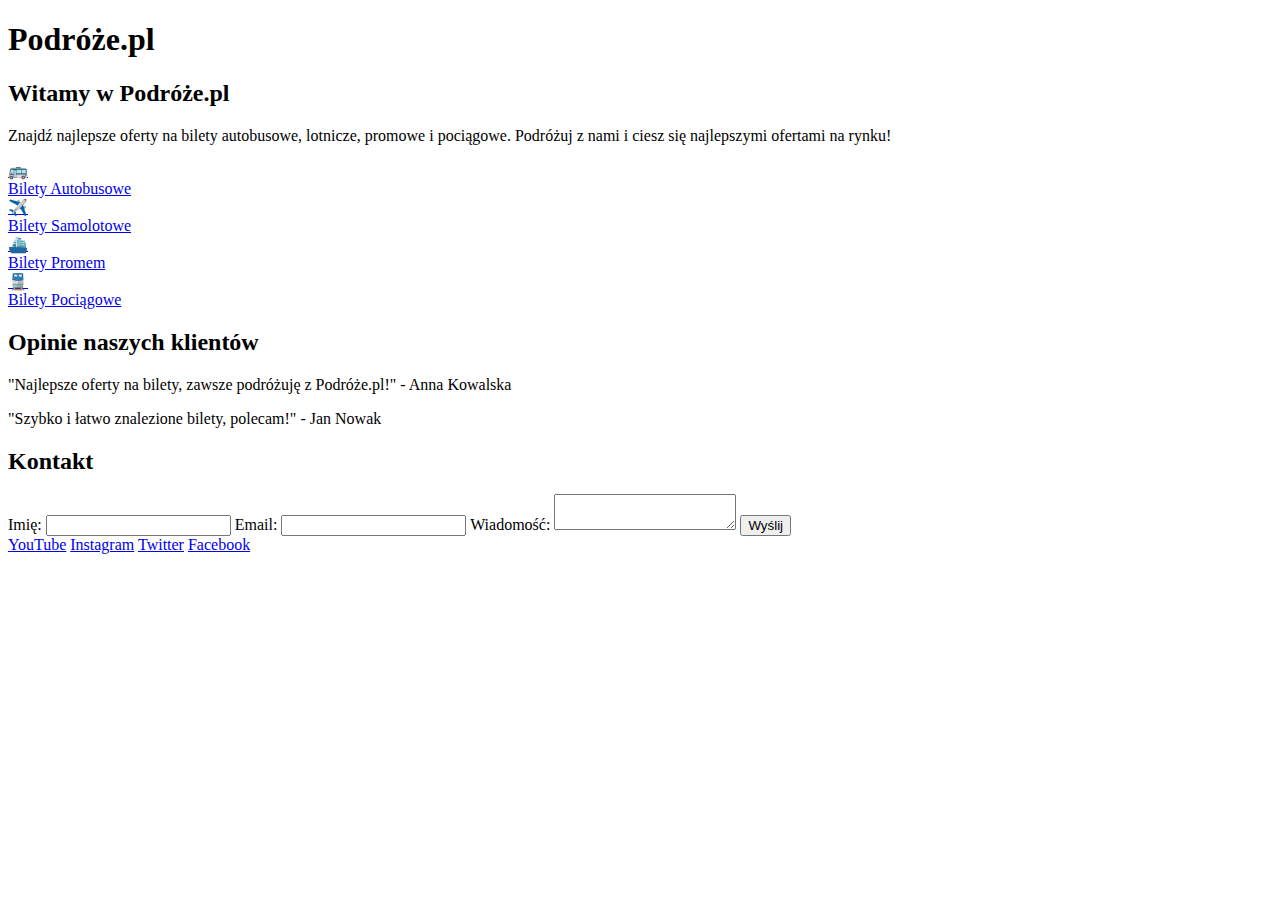
==== index.html @ fe58a6f6 "Create index.html" ====
<!DOCTYPE html>
<html lang="pl">
<head>
    <meta charset="UTF-8">
    <meta name="viewport" content="width=device-width, initial-scale=1.0">
    <title>Podróże.pl</title>
    <link rel="stylesheet" href="styles.css">
    <link href="https://fonts.googleapis.com/css2?family=Roboto:wght@400;700&family=Montserrat:wght@400;700&display=swap" rel="stylesheet">
</head>
<body>
    <header>
        <div class="container">
            <h1>Podróże.pl</h1>
        </div>
    </header>

    <main>
        <section class="intro">
            <div class="container">
                <h2>Witamy w Podróże.pl</h2>
                <p>Znajdź najlepsze oferty na bilety autobusowe, lotnicze, promowe i pociągowe. Podróżuj z nami i ciesz się najlepszymi ofertami na rynku!</p>
            </div>
        </section>

        <section class="services">
            <div class="container">
                <div class="links-container">
                    <a href="#autobusowe" class="link-box">
                        <div class="icon">🚌</div>
                        <div class="text">Bilety Autobusowe</div>
                    </a>
                    <a href="#samolotowe" class="link-box">
                        <div class="icon">✈️</div>
                        <div class="text">Bilety Samolotowe</div>
                    </a>
                    <a href="#promem" class="link-box">
                        <div class="icon">⛴️</div>
                        <div class="text">Bilety Promem</div>
                    </a>
                    <a href="#pociągowe" class="link-box">
                        <div class="icon">🚆</div>
                        <div class="text">Bilety Pociągowe</div>
                    </a>
                </div>
            </div>
        </section>

        <section class="testimonials">
            <div class="container">
                <h2>Opinie naszych klientów</h2>
                <div class="testimonial">
                    <p>"Najlepsze oferty na bilety, zawsze podróżuję z Podróże.pl!" - Anna Kowalska</p>
                </div>
                <div class="testimonial">
                    <p>"Szybko i łatwo znalezione bilety, polecam!" - Jan Nowak</p>
                </div>
            </div>
        </section>

        <section class="contact">
            <div class="container">
                <h2>Kontakt</h2>
                <form>
                    <label for="name">Imię:</label>
                    <input type="text" id="name" name="name">
                    <label for="email">Email:</label>
                    <input type="email" id="email" name="email">
                    <label for="message">Wiadomość:</label>
                    <textarea id="message" name="message"></textarea>
                    <button type="submit">Wyślij</button>
                </form>
            </div>
        </section>
    </main>

    <footer>
        <div class="container">
            <div class="social-media">
                <a href="https://www.youtube.com" target="_blank" class="social-link">YouTube</a>
                <a href="https://www.instagram.com" target="_blank" class="social-link">Instagram</a>
                <a href="https://www.twitter.com" target="_blank" class="social-link">Twitter</a>
                <a href="https://www.facebook.com" target="_blank" class="social-link">Facebook</a>
            </div>
        </div>
    </footer>

    <script src="scripts.js"></script>
</body>
</html>
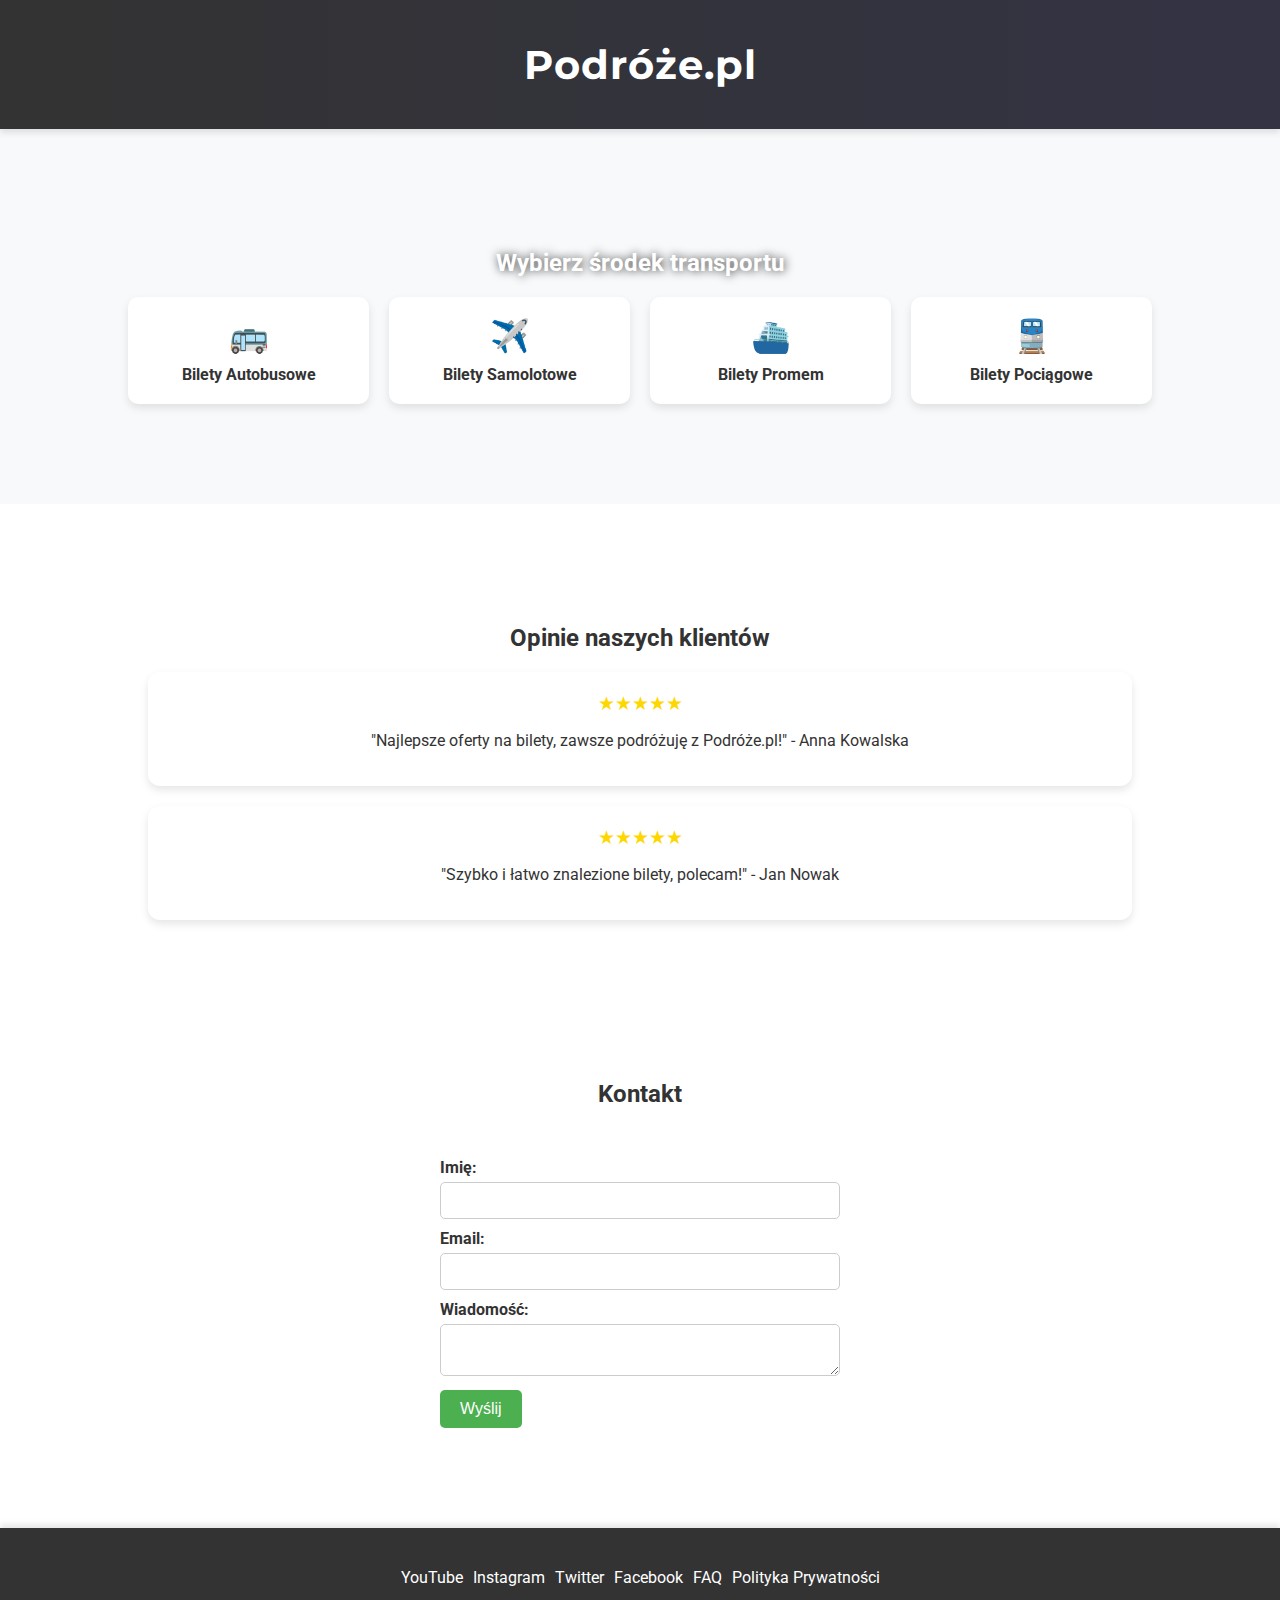
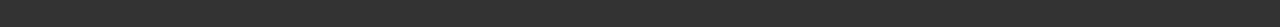
==== commit 3b3f300e: "Wyśrodkowany formularz" ====
--- a/index.html
+++ b/index.html
@@ -1,89 +1,104 @@
-<!DOCTYPE html>
-<html lang="pl">
-<head>
-    <meta charset="UTF-8">
-    <meta name="viewport" content="width=device-width, initial-scale=1.0">
-    <title>Podróże.pl</title>
-    <link rel="stylesheet" href="styles.css">
-    <link href="https://fonts.googleapis.com/css2?family=Roboto:wght@400;700&family=Montserrat:wght@400;700&display=swap" rel="stylesheet">
-</head>
-<body>
-    <header>
-        <div class="container">
-            <h1>Podróże.pl</h1>
-        </div>
-    </header>
-
-    <main>
-        <section class="intro">
-            <div class="container">
-                <h2>Witamy w Podróże.pl</h2>
-                <p>Znajdź najlepsze oferty na bilety autobusowe, lotnicze, promowe i pociągowe. Podróżuj z nami i ciesz się najlepszymi ofertami na rynku!</p>
-            </div>
-        </section>
-
-        <section class="services">
-            <div class="container">
-                <div class="links-container">
-                    <a href="#autobusowe" class="link-box">
-                        <div class="icon">🚌</div>
-                        <div class="text">Bilety Autobusowe</div>
-                    </a>
-                    <a href="#samolotowe" class="link-box">
-                        <div class="icon">✈️</div>
-                        <div class="text">Bilety Samolotowe</div>
-                    </a>
-                    <a href="#promem" class="link-box">
-                        <div class="icon">⛴️</div>
-                        <div class="text">Bilety Promem</div>
-                    </a>
-                    <a href="#pociągowe" class="link-box">
-                        <div class="icon">🚆</div>
-                        <div class="text">Bilety Pociągowe</div>
-                    </a>
-                </div>
-            </div>
-        </section>
-
-        <section class="testimonials">
-            <div class="container">
-                <h2>Opinie naszych klientów</h2>
-                <div class="testimonial">
-                    <p>"Najlepsze oferty na bilety, zawsze podróżuję z Podróże.pl!" - Anna Kowalska</p>
-                </div>
-                <div class="testimonial">
-                    <p>"Szybko i łatwo znalezione bilety, polecam!" - Jan Nowak</p>
-                </div>
-            </div>
-        </section>
-
-        <section class="contact">
-            <div class="container">
-                <h2>Kontakt</h2>
-                <form>
-                    <label for="name">Imię:</label>
-                    <input type="text" id="name" name="name">
-                    <label for="email">Email:</label>
-                    <input type="email" id="email" name="email">
-                    <label for="message">Wiadomość:</label>
-                    <textarea id="message" name="message"></textarea>
-                    <button type="submit">Wyślij</button>
-                </form>
-            </div>
-        </section>
-    </main>
-
-    <footer>
-        <div class="container">
-            <div class="social-media">
-                <a href="https://www.youtube.com" target="_blank" class="social-link">YouTube</a>
-                <a href="https://www.instagram.com" target="_blank" class="social-link">Instagram</a>
-                <a href="https://www.twitter.com" target="_blank" class="social-link">Twitter</a>
-                <a href="https://www.facebook.com" target="_blank" class="social-link">Facebook</a>
-            </div>
-        </div>
-    </footer>
-
-    <script src="scripts.js"></script>
-</body>
-</html>
+<!DOCTYPE html>
+<html lang="pl">
+<head>
+    <meta charset="UTF-8">
+    <meta name="viewport" content="width=device-width, initial-scale=1.0">
+    <title>Podróże.pl</title>
+    <link rel="stylesheet" href="styles.css">
+    <link href="https://fonts.googleapis.com/css2?family=Roboto:wght@400;700&family=Montserrat:wght@400;700&display=swap" rel="stylesheet">
+</head>
+<body>
+    <header class="header">
+        <div class="container">
+            <h1>Podróże.pl</h1>
+        </div>
+    </header>
+
+    <main>
+        <section class="services">
+            <div id="tlo">
+                <div class="gallery">
+                    <div class="gallery-image" style="background-image: url('tlo6.jpg');"></div>
+                    <div class="gallery-image" style="background-image: url('tlo2.jpg');"></div>
+                    <div class="gallery-image" style="background-image: url('tlo3.jpg');"></div>
+                    <div class="gallery-image" style="background-image: url('tlo4.jpg');"></div>
+                    <div class="gallery-image" style="background-image: url('tlo5.jpeg');"></div>
+                    <div class="gallery-image" style="background-image: url('tlo1.jpg');"></div>
+                    <div class="gallery-image" style="background-image: url('tlo7.jpg');"></div>
+                </div>
+            </div>
+            <div class="container services-content">
+                <h2 id="linkh2">Wybierz środek transportu</h2>
+                <div class="links-container">
+                    <a href="#autobusowe" class="link-box">
+                        <div class="icon">🚌</div>
+                        <div class="text">Bilety Autobusowe</div>
+                    </a>
+                    <a href="#samolotowe" class="link-box">
+                        <div class="icon">✈️</div>
+                        <div class="text">Bilety Samolotowe</div>
+                    </a>
+                    <a href="#promem" class="link-box">
+                        <div class="icon">⛴️</div>
+                        <div class="text">Bilety Promem</div>
+                    </a>
+                    <a href="#pociągowe" class="link-box">
+                        <div class="icon">🚆</div>
+                        <div class="text">Bilety Pociągowe</div>
+                    </a>
+                </div>
+            </div>
+        </section>
+
+        <div class="white-background">
+            <section class="testimonials">
+                <div class="container">
+                    <h2>Opinie naszych klientów</h2>
+                    <div class="testimonial">
+                        <div class="stars">★★★★★</div>
+                        <p>"Najlepsze oferty na bilety, zawsze podróżuję z Podróże.pl!" - Anna Kowalska</p>
+                    </div>
+                    <div class="testimonial">
+                        <div class="stars">★★★★★</div>
+                        <p>"Szybko i łatwo znalezione bilety, polecam!" - Jan Nowak</p>
+                    </div>
+                </div>
+            </section>
+
+            <section class="contact">
+                <div class="container">
+                    <h2>Kontakt</h2>
+                    <form>
+                        <label for="name">Imię:</label>
+                        <input type="text" id="name" name="name">
+                        <label for="email">Email:</label>
+                        <input type="email" id="email" name="email">
+                        <label for="message">Wiadomość:</label>
+                        <textarea id="message" name="message"></textarea>
+                        <button type="submit">Wyślij</button>
+                    </form>
+                </div>
+            </section>
+        </div>
+    </main>
+
+    <footer>
+        <div class="container">
+            <div class="social-media">
+                <a href="https://www.youtube.com" target="_blank" class="social-link">YouTube</a>
+                <a href="https://www.instagram.com" target="_blank" class="social-link">Instagram</a>
+                <a href="https://www.twitter.com" target="_blank" class="social-link">Twitter</a>
+                <a href="https://www.facebook.com" target="_blank" class="social-link">Facebook</a>
+                <a href="#faq" class="social-link">FAQ</a>
+                <a href="#privacy-policy" class="social-link">Polityka Prywatności</a>
+            </div>
+        </div>
+    </footer>
+
+    <div class="scroll-objects">
+        <div class="left-object"></div>
+        <div class="right-object"></div>
+        </div>
+    <script src="background.js" defer></script>
+</body>
+</html>
--- a/styles.css
+++ b/styles.css
@@ -0,0 +1,295 @@
+body {
+    font-family: 'Roboto', sans-serif;
+    margin: 0;
+    padding: 0;
+    background-color: #f8f9fa;
+    color: #333;
+    display: flex;
+    flex-direction: column;
+    min-height: 100vh;
+}
+
+.container {
+    width: 80%;
+    max-width: 1200px;
+    margin: 0 auto;
+    padding: 20px;
+}
+
+header {
+    background: linear-gradient(90deg, #333, #334);
+    color: white;
+    padding: 20px 0;
+    text-align: center;
+    box-shadow: 0 4px 6px rgba(0, 0, 0, 0.1);
+
+}
+
+header h1 {
+    margin: 0;
+    font-size: 2.5rem;
+    font-family: 'Montserrat', sans-serif;
+    letter-spacing: 1px;
+}
+
+main {
+    flex: 1;
+}
+.contact {
+    text-align: center;
+}
+
+.contact form {
+    display: inline-block;
+    text-align: left;
+    max-width: 400px;
+    width: 100%;
+}
+
+.contact label {
+    display: block;
+    margin-top: 10px;
+}
+
+.contact input, .contact textarea {
+    width: 100%;
+    padding: 10px;
+    margin-top: 5px;
+    border: 1px solid #ccc;
+    border-radius: 5px;
+    box-sizing: border-box;
+}
+
+.contact button {
+    margin-top: 10px;
+    padding: 10px 20px;
+    background-color: #4CAF50;
+    color: white;
+    border: none;
+    border-radius: 5px;
+    cursor: pointer;
+}
+
+.contact button:hover {
+    background-color: #45a049;
+}
+
+.intro, .testimonials, .contact, .faq, .privacy-policy {
+    padding: 40px 0;
+    text-align: center;
+    animation: fadeIn 2s ease-in-out;
+}
+
+
+.services {
+    display: flex;
+    justify-content: center;
+    padding: 80px 0;
+    background-size: cover;
+    background-position: top;
+    background-repeat: no-repeat;
+}
+
+.services-content {
+    padding: 20px;
+    border-radius: 10px;
+    text-align: center;
+}
+
+#linkh2{
+    color: white;
+    text-shadow: #333 1px 0px 10px;
+}
+#tlo{
+    position: absolute;
+    background-size: cover;
+    background-position: top;
+    background-repeat: no-repeat;
+    top:0;
+    width: 100%;
+    height: 100%;
+    background-image: url(tlo6.jpg);
+    z-index: -11;
+}
+
+.animowanetlo{
+    animation: fadeBackground 2s ease-in-out;
+}
+.animowaneTloOut{
+    animation: fadeOutBackground 2s ease-in-out
+}
+.white-background {
+    background-color: white;
+    padding: 40px 0;
+}
+
+.links-container {
+    display: grid;
+    grid-template-columns: repeat(auto-fit, minmax(200px, 1fr));
+    gap: 20px;
+    margin-top: 20px;
+}
+
+.link-box {
+    text-decoration: none;
+    padding: 20px;
+    background-color: #fff;
+    border-radius: 10px;
+    box-shadow: 0 4px 8px rgba(0, 0, 0, 0.1);
+    color: #333;
+    font-weight: bold;
+    transition: background-color 0.3s;
+    text-align: center;
+}
+
+.link-box:hover {
+    background-color: #f1f1f1;
+}
+
+.icon {
+    font-size: 2rem;
+    margin-bottom: 10px;
+}
+
+.testimonial {
+    background-color: #fff;
+    border-radius: 12px;
+    box-shadow: 0 4px 8px rgba(0, 0, 0, 0.1);
+    color: #333;
+    margin: 20px;
+    padding: 20px;
+    animation: fadeIn 2s ease-in-out;
+}
+
+.testimonial .stars {
+    color: #FFD700;
+    font-size: 1.2rem;
+    margin-bottom: 10px;
+}
+
+form {
+    display: flex;
+    flex-direction: column;
+    gap: 10px;
+    text-align: left;
+    margin-top: 20px;
+}
+
+form label {
+    font-weight: bold;
+}
+
+form input, form textarea {
+    padding: 10px;
+    border: 1px solid #ccc;
+    border-radius: 5px;
+    width: 100%;
+    max-width: 500px;
+}
+
+form button {
+    padding: 10px 20px;
+    border: none;
+    border-radius: 5px;
+    background-color: #56ab2f;
+    color: white;
+    font-size: 1rem;
+    cursor: pointer;
+    transition: background-color 0.3s;
+}
+
+form button:hover {
+    background-color: #a8e063;
+}
+
+footer {
+    background-color: #333;
+    color: white;
+    padding: 20px 0;
+    text-align: center;
+    box-shadow: 0 -4px 6px rgba(0, 0, 0, 0.1);
+}
+
+.social-media {
+    display: flex;
+    justify-content: center;
+    gap: 10px;
+}
+
+.social-link {
+    color: white;
+    text-decoration: none;
+    transition: color 0.3s;
+}
+
+.social-link:hover {
+    color: #56ab2f;
+}
+
+.scroll-objects {
+    display: flex;
+    justify-content: space-between;
+    align-items: center;
+    position: fixed;
+    width: 100%;
+    top: 0;
+    left: 0;
+    pointer-events: none;
+    z-index: -1;
+}
+
+@keyframes fadeIn {
+    from {
+        opacity: 0;
+        transform: translateY(20px);
+    }
+    to {
+        opacity: 1;
+        transform: translateY(0);
+    }
+}
+
+@keyframes fadeBackground {
+    from {
+        opacity: 0;
+    }
+    to {
+        opacity: 1;
+    }
+}
+
+@keyframes fadeOutBackground {
+    from {
+        opacity: 1;
+    }
+    to {
+        opacity: 0;
+    }
+}
+
+.gallery {
+    position: relative;
+    width: 100%;
+    height: 100vh;
+    overflow: hidden;
+}
+
+.gallery-image {
+    position: absolute;
+    top: 0;
+    left: 0;
+    width: 100%;
+    height: 100%;
+    opacity: 0;
+    transition: opacity 1s ease-in-out;
+    background-size: cover;
+    background-position: center;
+}
+
+.gallery-image.active {
+    opacity: 1;
+}
+
+.gallery-image.active {
+    opacity: 1;
+}
